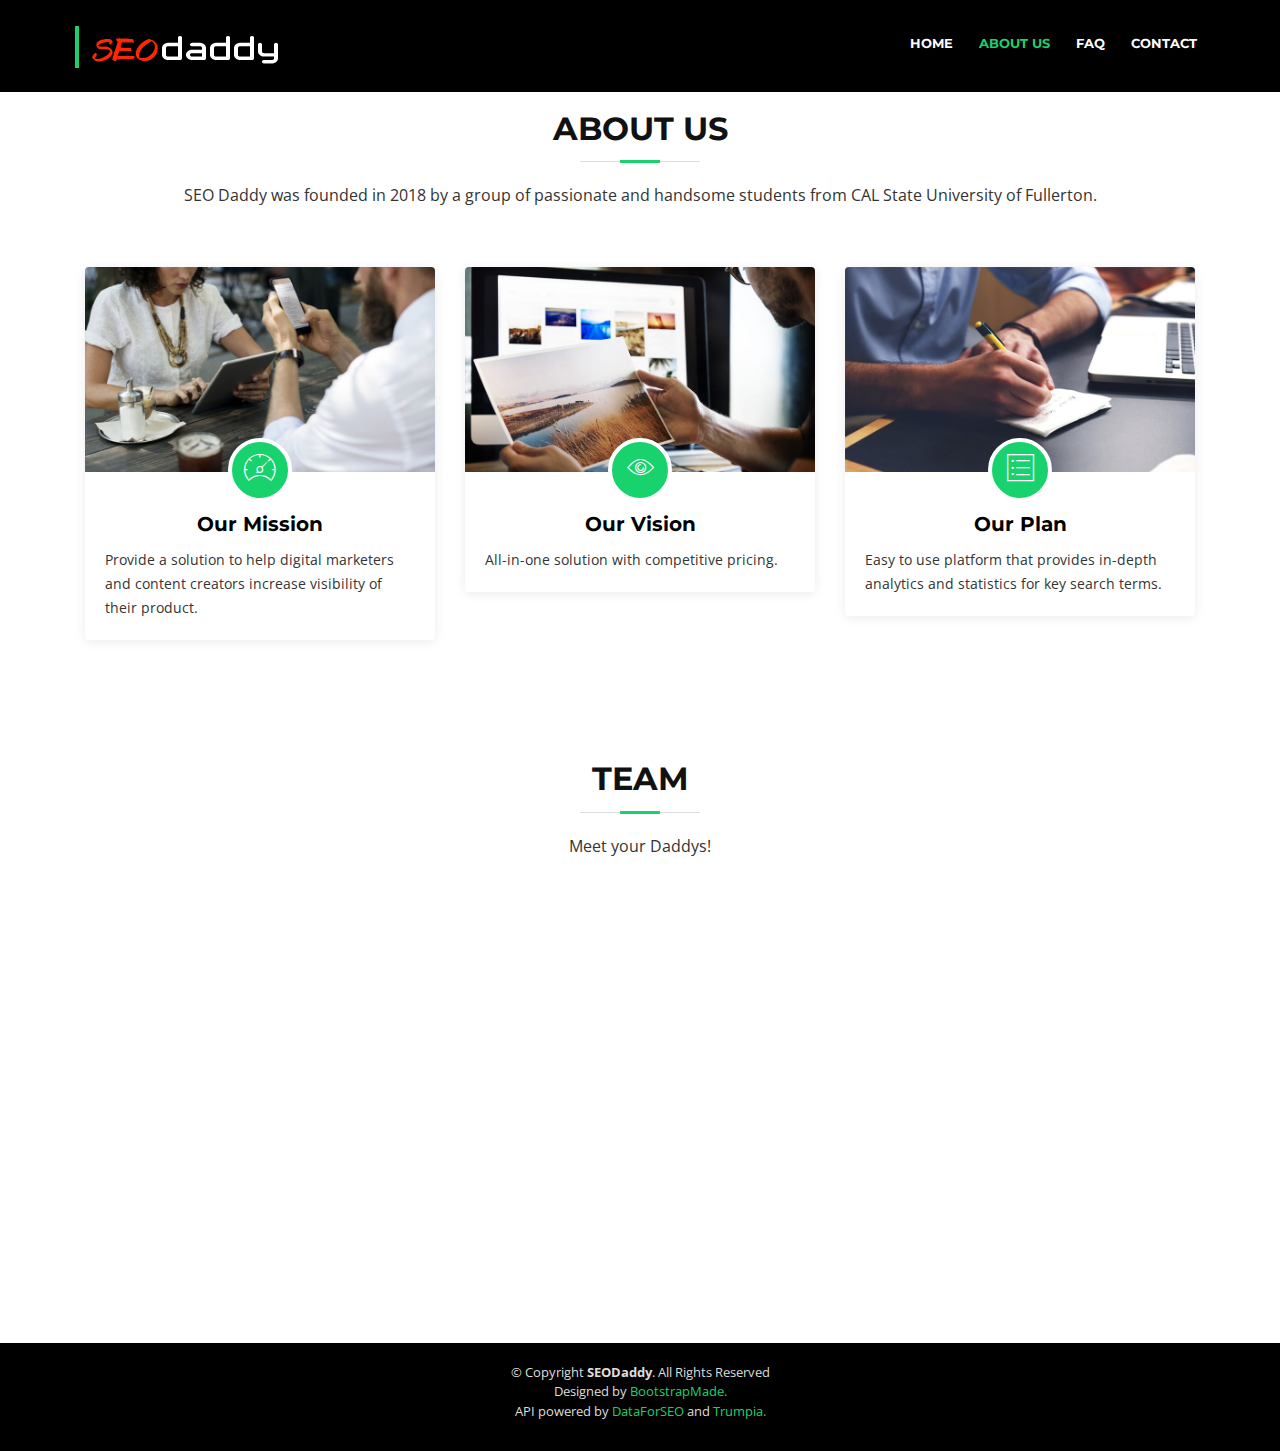
==== about.html @ 769b9568 "first" ====
<!DOCTYPE html>
<html lang="en">
<head>
  <meta charset="utf-8">
  <title>SEODaddy</title>
  <meta content="width=device-width, initial-scale=1.0" name="viewport">
  <meta content="" name="keywords">
  <meta content="" name="description">

  <!-- Favicons -->
  <link href="img/favicon.png" rel="icon">
  <link href="img/apple-touch-icon.png" rel="apple-touch-icon">

  <!-- Google Fonts -->
  <link href="https://fonts.googleapis.com/css?family=Open+Sans:300,300i,400,400i,700,700i|Montserrat:300,400,500,700" rel="stylesheet">

  <!-- Bootstrap CSS File -->
  <link href="bootstrap/lib/bootstrap/css/bootstrap.min.css" rel="stylesheet">

  <!-- Libraries CSS Files -->
  <link href="bootstrap/lib/font-awesome/css/font-awesome.min.css" rel="stylesheet">
  <link href="bootstrap/lib/animate/animate.min.css" rel="stylesheet">
  <link href="bootstrap/lib/ionicons/css/ionicons.min.css" rel="stylesheet">
  <link href="bootstrap/lib/owlcarousel/assets/owl.carousel.min.css" rel="stylesheet">
  <link href="bootstrap/lib/lightbox/css/lightbox.min.css" rel="stylesheet">

  <!-- Main Stylesheet File -->
  <link href="bootstrap/css/style.css" rel="stylesheet">

  <!-- =======================================================
    Theme Name: BizPage
    Theme URL: https://bootstrapmade.com/bizpage-bootstrap-business-template/
    Author: BootstrapMade.com
    License: https://bootstrapmade.com/license/
  ======================================================= -->

</head>

<body class="Site">

  <!--==========================
    Header
  ============================-->
  <header id="header">
    <div class="container-fluid">

      <div id="logo" class="pull-left">
        <h1><a href="/"><img src="img/seodaddy-logo-small.png" alt="logo" title="logo" /></a></h1>
      </div>

      <nav id="nav-menu-container">
        <ul class="nav-menu">
          <li><a href="/">Home</a></li>
          <li class="menu-active"><a href="about.html">About Us</a></li>
          <li><a href="faq.html">FAQ</a></li>
          <li><a href="contact.html">Contact</a></li>
        </ul>
      </nav><!-- #nav-menu-container -->
    </div>
  </header><!-- #header -->

  <main id="main" class="Site-content">

    <!--==========================
      Search Section
    ============================-->
    <section id="about">
      <div class="container">

        <header class="section-header" style="padding-top: 50px;">
          <h3>About Us</h3>
          <p>SEO Daddy was founded in 2018 by a group of passionate and handsome students from CAL State University of Fullerton.</p>
        </header>

        <div class="row about-cols">

          <div class="col-md-4 wow fadeInUp">
            <div class="about-col">
              <div class="img">
                <img src="img/about-mission.jpg" alt="" class="img-fluid">
                <div class="icon"><i class="ion-ios-speedometer-outline"></i></div>
              </div>
              <h2 class="title"><a href="#">Our Mission</a></h2>
              <p>
                Provide a solution to help digital marketers and content creators increase visibility of their product.
              </p>
            </div>
          </div>

          <div class="col-md-4 wow fadeInUp" data-wow-delay="0.2s">
            <div class="about-col">
              <div class="img">
                <img src="img/about-vision.jpg" alt="" class="img-fluid">
                <div class="icon"><i class="ion-ios-eye-outline"></i></div>
              </div>
              <h2 class="title"><a href="#">Our Vision</a></h2>
              <p>
                All-in-one solution with competitive pricing.
              </p>
            </div>
          </div>

          <div class="col-md-4 wow fadeInUp" data-wow-delay="0.1s">
            <div class="about-col">
              <div class="img">
                <img src="img/about-plan.jpg" alt="" class="img-fluid">
                <div class="icon"><i class="ion-ios-list-outline"></i></div>
              </div>
              <h2 class="title"><a href="#">Our Plan</a></h2>
              <p>
                Easy to use platform that provides in-depth analytics and statistics for key search terms.
              </p>
            </div>
          </div>

        </div>

      </div>
    </section><!-- #about -->

    <!--==========================
      Team Section
    ============================-->
    <section id="team" style="padding-bottom: 150px;">
      <div class="container">
        <div class="section-header wow fadeInUp">
          <h3>Team</h3>
          <p>Meet your Daddys!</p>
        </div>

        <div class="row">

          <div class="col-lg-3 col-md-6 wow fadeInUp">
            <div class="member">
              <img src="img/kevin.jpg" class="img-fluid" alt="">
              <div class="member-info">
                <div class="member-info-content">
                  <h4>Kevin Vu</h4>
                  <span>Senior Developer</span>
                  <div class="social">
                    <a href=""><i class="fa fa-linkedin"></i></a>
                  </div>
                </div>
              </div>
            </div>
          </div>

          <div class="col-lg-3 col-md-6 wow fadeInUp" data-wow-delay="0.1s">
            <div class="member">
              <img src="img/elon.jpg" class="img-fluid" alt="">
              <div class="member-info">
                <div class="member-info-content">
                  <h4>Liam Fitzpatrick</h4>
                  <span>Senior Developer</span>
                  <div class="social">
                    <a href=""><i class="fa fa-linkedin"></i></a>
                  </div>
                </div>
              </div>
            </div>
          </div>

          <div class="col-lg-3 col-md-6 wow fadeInUp" data-wow-delay="0.2s">
            <div class="member">
              <img src="img/jarrett.jpg" class="img-fluid" alt="">
              <div class="member-info">
                <div class="member-info-content">
                  <h4>Jarrett Chien</h4>
                  <span>Senior Developer</span>
                  <div class="social">
                    <a href=""><i class="fa fa-linkedin"></i></a>
                  </div>
                </div>
              </div>
            </div>
          </div>

        </div>

      </div>
    </section><!-- #team -->

  </main>

  <!--==========================
    Footer
  ============================-->
    <footer id="footer">
    <div class="container">
        <div class="footer-info">
            <div class="credits">
                &copy; Copyright <strong>SEODaddy</strong>. All Rights Reserved<br>
                Designed by <a href="https://bootstrapmade.com/">BootstrapMade.</a><br>
                API powered by <a href="https://dataforseo.com/">DataForSEO</a> and <a href="https://trumpia.com/">Trumpia.</a>
            </div>
        </div>
    </div>
    </footer>

  <a href="#" class="back-to-top"><i class="fa fa-chevron-up"></i></a>
  <div id="preloader"></div>

  <!-- JavaScript Libraries -->
  <script src="bootstrap/lib/jquery/jquery.min.js"></script>
  <script src="bootstrap/lib/jquery/jquery-migrate.min.js"></script>
  <script src="bootstrap/lib/bootstrap/js/bootstrap.bundle.min.js"></script>
  <script src="bootstrap/lib/easing/easing.min.js"></script>
  <script src="bootstrap/lib/superfish/hoverIntent.js"></script>
  <script src="bootstrap/lib/superfish/superfish.min.js"></script>
  <script src="bootstrap/lib/wow/wow.min.js"></script>
  <script src="bootstrap/lib/waypoints/waypoints.min.js"></script>
  <script src="bootstrap/lib/counterup/counterup.min.js"></script>
  <script src="bootstrap/lib/owlcarousel/owl.carousel.min.js"></script>
  <script src="bootstrap/lib/isotope/isotope.pkgd.min.js"></script>
  <script src="bootstrap/lib/lightbox/js/lightbox.min.js"></script>
  <script src="bootstrap/lib/touchSwipe/jquery.touchSwipe.min.js"></script>
  <!-- Contact Form JavaScript File -->
  <script src="bootstrap/contactform/contactform.js"></script>

  <!-- Template Main Javascript File -->
  <script src="bootstrap/js/main.js"></script>

</body>
</html>
---- bootstrap/css/style.css ----
/*
  Theme Name: BizPage
  Theme URL: https://bootstrapmade.com/bizpage-bootstrap-business-template/
  Author: BootstrapMade.com
  License: https://bootstrapmade.com/license/
*/

/*--------------------------------------------------------------
# General
--------------------------------------------------------------*/

body {
  background: #fff;
  color: #666666;
  font-family: "Open Sans", sans-serif;
}

a {
  color: #18d26e;
  transition: 0.5s;
}

a:hover,
a:active,
a:focus {
  color: #18d36e;
  outline: none;
  text-decoration: none;
}

p {
  padding: 0;
  margin: 0 0 30px 0;
}

h1,
h2,
h3,
h4,
h5,
h6 {
  font-family: "Montserrat", sans-serif;
  font-weight: 400;
  margin: 0 0 20px 0;
  padding: 0;
}

/* Back to top button */

.back-to-top {
  position: fixed;
  display: none;
  background: #18d26e;
  color: #fff;
  width: 44px;
  height: 44px;
  text-align: center;
  line-height: 1;
  font-size: 16px;
  border-radius: 50%;
  right: 15px;
  bottom: 15px;
  transition: background 0.5s;
  z-index: 11;
}

.back-to-top i {
  padding-top: 12px;
  color: #fff;
}

/**
 * 1. Avoid the IE 10-11 `min-height` bug.
 * 2. Set `flex-shrink` to `0` to prevent some browsers from
 *    letting these items shrink to smaller than their content's default
 *    minimum size. See http://bit.ly/1Mn35US for details.
 * 3. Use `%` instead of `vh` since `vh` is buggy in older mobile Safari.
 */

.Site {
  display: flex;
  min-height: 100vh;
  flex-direction: column;
}

.Site-content {
  flex: 1;
}

/* Prelaoder */

#preloader {
  position: fixed;
  top: 0;
  left: 0;
  right: 0;
  bottom: 0;
  z-index: 9999;
  overflow: hidden;
  background: #fff;
}

#preloader:before {
  content: "";
  position: fixed;
  top: calc(50% - 30px);
  left: calc(50% - 30px);
  border: 6px solid #f2f2f2;
  border-top: 6px solid #18d26e;
  border-radius: 50%;
  width: 60px;
  height: 60px;
  -webkit-animation: animate-preloader 1s linear infinite;
  animation: animate-preloader 1s linear infinite;
}

@-webkit-keyframes animate-preloader {
  0% {
    -webkit-transform: rotate(0deg);
    transform: rotate(0deg);
  }

  100% {
    -webkit-transform: rotate(360deg);
    transform: rotate(360deg);
  }
}

@keyframes animate-preloader {
  0% {
    -webkit-transform: rotate(0deg);
    transform: rotate(0deg);
  }

  100% {
    -webkit-transform: rotate(360deg);
    transform: rotate(360deg);
  }
}

/*--------------------------------------------------------------
# Header
--------------------------------------------------------------*/

#header {
  padding: 30px 0;
  height: 92px;
  position: fixed;
  left: 0;
  top: 0;
  right: 0;
  transition: all 0.5s;
  z-index: 997;
  background: #000000;
}

#header.header-scrolled {
  background: rgba(0, 0, 0, 0.9);
  padding: 20px 0;
  height: 72px;
  transition: all 0.5s;
}

#header #logo {
  float: left;
}

#header #logo h1 {
  font-size: 34px;
  margin: 0;
  padding: 0;
  line-height: 1;
  font-family: "Montserrat", sans-serif;
  font-weight: 700;
  letter-spacing: 3px;
}

#header #logo h1 a,
#header #logo h1 a:hover {
  color: #fff;
  padding-left: 10px;
  border-left: 4px solid #18d26e;
}

#header #logo img {
  padding: 0;
  margin: 0;
}

/*--------------------------------------------------------------
# Intro Section
--------------------------------------------------------------*/

#intro {
  display: table;
  width: 100%;
  height: 100vh;
  background: #000;
}

#intro .carousel-item {
  width: 100%;
  height: 100vh;
  background-size: cover;
  background-position: center;
  background-repeat: no-repeat;
}

#intro .carousel-item::before {
  content: '';
  background-color: rgba(0, 0, 0, 0.7);
  position: absolute;
  height: 100%;
  width: 100%;
  top: 0;
  right: 0;
  left: 0;
  bottom: 0;
}

#intro .carousel-container {
  display: -webkit-box;
  display: -webkit-flex;
  display: -ms-flexbox;
  display: flex;
  -webkit-box-pack: center;
  -webkit-justify-content: center;
  -ms-flex-pack: center;
  justify-content: center;
  -webkit-box-align: center;
  -webkit-align-items: center;
  -ms-flex-align: center;
  align-items: center;
  position: absolute;
  bottom: 0;
  top: 0;
  left: 0;
  right: 0;
}

#intro .carousel-background img {
  max-width: 100%;
}

#intro .carousel-content {
  text-align: center;
}

#intro h2 {
  color: #fff;
  margin-bottom: 30px;
  font-size: 48px;
  font-weight: 700;
}

#intro p {
  width: 80%;
  margin: 0 auto 30px auto;
  color: #fff;
}

#intro .carousel-fade {
  overflow: hidden;
}

#intro .carousel-fade .carousel-inner .carousel-item {
  transition-property: opacity;
}

#intro .carousel-fade .carousel-inner .carousel-item,
#intro .carousel-fade .carousel-inner .active.carousel-item-left,
#intro .carousel-fade .carousel-inner .active.carousel-item-right {
  opacity: 0;
}

#intro .carousel-fade .carousel-inner .active,
#intro .carousel-fade .carousel-inner .carousel-item-next.carousel-item-left,
#intro .carousel-fade .carousel-inner .carousel-item-prev.carousel-item-right {
  opacity: 1;
  transition: 0.5s;
}

#intro .carousel-fade .carousel-inner .carousel-item-next,
#intro .carousel-fade .carousel-inner .carousel-item-prev,
#intro .carousel-fade .carousel-inner .active.carousel-item-left,
#intro .carousel-fade .carousel-inner .active.carousel-item-right {
  left: 0;
  -webkit-transform: translate3d(0, 0, 0);
  transform: translate3d(0, 0, 0);
}

#intro .carousel-control-prev,
#intro .carousel-control-next {
  width: 10%;
}

#intro .carousel-control-next-icon,
#intro .carousel-control-prev-icon {
  background: none;
  font-size: 32px;
  line-height: 1;
}

#intro .carousel-indicators li {
  cursor: pointer;
}

#intro .btn-get-started {
  font-family: "Montserrat", sans-serif;
  font-weight: 500;
  font-size: 16px;
  letter-spacing: 1px;
  display: inline-block;
  padding: 8px 32px;
  border-radius: 50px;
  transition: 0.5s;
  margin: 10px;
  color: #fff;
  background: #18d26e;
}

#intro .btn-get-started:hover {
  background: #fff;
  color: #18d26e;
}

/*--------------------------------------------------------------
# Navigation Menu
--------------------------------------------------------------*/

/* Nav Menu Essentials */

.nav-menu,
.nav-menu * {
  margin: 0;
  padding: 0;
  list-style: none;
}

.nav-menu ul {
  position: absolute;
  display: none;
  top: 100%;
  left: 0;
  z-index: 99;
}

.nav-menu li {
  position: relative;
  white-space: nowrap;
}

.nav-menu > li {
  float: left;
}

.nav-menu li:hover > ul,
.nav-menu li.sfHover > ul {
  display: block;
}

.nav-menu ul ul {
  top: 0;
  left: 100%;
}

.nav-menu ul li {
  min-width: 180px;
}

/* Nav Menu Arrows */

.sf-arrows .sf-with-ul {
  padding-right: 30px;
}

.sf-arrows .sf-with-ul:after {
  content: "\f107";
  position: absolute;
  right: 15px;
  font-family: FontAwesome;
  font-style: normal;
  font-weight: normal;
}

.sf-arrows ul .sf-with-ul:after {
  content: "\f105";
}

/* Nav Meu Container */

#nav-menu-container {
  float: right;
  margin: 0;
}

/* Nav Meu Styling */

.nav-menu a {
  padding: 0 8px 10px 8px;
  text-decoration: none;
  display: inline-block;
  color: #fff;
  font-family: "Montserrat", sans-serif;
  font-weight: 700;
  font-size: 13px;
  text-transform: uppercase;
  outline: none;
}

.nav-menu li:hover > a,
.nav-menu > .menu-active > a {
  color: #18d26e;
}

.nav-menu > li {
  margin-left: 10px;
}

.nav-menu ul {
  margin: 4px 0 0 0;
  padding: 10px;
  box-shadow: 0px 0px 30px rgba(127, 137, 161, 0.25);
  background: #fff;
}

.nav-menu ul li {
  transition: 0.3s;
}

.nav-menu ul li a {
  padding: 10px;
  color: #333;
  transition: 0.3s;
  display: block;
  font-size: 13px;
  text-transform: none;
}

.nav-menu ul li:hover > a {
  color: #18d26e;
}

.nav-menu ul ul {
  margin: 0;
}

/* Search keyword form */

 /* Style inputs, select elements and textareas */
input[type=text], select, textarea{
  width: 100%;
  padding: 12px;
  border: 1px solid #ccc;
  border-radius: 4px;
  box-sizing: border-box;
  resize: vertical;
}

/* Style the label to display next to the inputs */
label {
  padding: 12px 12px 12px 0;
  display: inline-block;
}

/* Style the submit button */
input[type=submit] {
  background-color: #4CAF50;
  color: white;
  padding: 12px 20px;
  border: none;
  border-radius: 4px;
  cursor: pointer;
  float: right;
}

/* Style the container */
.container-form {
  border-radius: 5px;
  background-color: #ffffff;
  padding: 20px;
}

/* Floating column for labels: 25% width */
.col-25 {
  float: left;
  width: 25%;
  margin-top: 15px;
}

/* Floating column for inputs: 75% width */
.col-75 {
  float: left;
  width: 75%;
  margin-top: 15px;
}

/* Clear floats after the columns */
.row:after {
  content: "";
  display: table;
  clear: both;
}

#button-wrapper {
  margin-top: 10px;
  width: 100%;
  display: flex;
  align-items: center;
  justify-content: center;
}

/* Responsive layout - when the screen is less than 600px wide, make the two columns stack on top of each other instead of next to each other */
@media screen and (max-width: 600px) {
  .col-25, .col-75, input[type=submit] {
    width: 100%;
    margin-top: 0;
  }
} 

/* Mobile Nav Toggle */

#mobile-nav-toggle {
  position: fixed;
  right: 0;
  top: 0;
  z-index: 999;
  margin: 20px 20px 0 0;
  border: 0;
  background: none;
  font-size: 24px;
  display: none;
  transition: all 0.4s;
  outline: none;
  cursor: pointer;
}

#mobile-nav-toggle i {
  color: #fff;
}

/* Mobile Nav Styling */

#mobile-nav {
  position: fixed;
  top: 0;
  padding-top: 18px;
  bottom: 0;
  z-index: 998;
  background: rgba(0, 0, 0, 0.8);
  left: -260px;
  width: 260px;
  overflow-y: auto;
  transition: 0.4s;
}

#mobile-nav ul {
  padding: 0;
  margin: 0;
  list-style: none;
}

#mobile-nav ul li {
  position: relative;
}

#mobile-nav ul li a {
  color: #fff;
  font-size: 13px;
  text-transform: uppercase;
  overflow: hidden;
  padding: 10px 22px 10px 15px;
  position: relative;
  text-decoration: none;
  width: 100%;
  display: block;
  outline: none;
  font-weight: 700;
  font-family: "Montserrat", sans-serif;
}

#mobile-nav ul li a:hover {
  color: #fff;
}

#mobile-nav ul li li {
  padding-left: 30px;
}

#mobile-nav ul .menu-has-children i {
  position: absolute;
  right: 0;
  z-index: 99;
  padding: 15px;
  cursor: pointer;
  color: #fff;
}

#mobile-nav ul .menu-has-children i.fa-chevron-up {
  color: #18d26e;
}

#mobile-nav ul .menu-has-children li a {
  text-transform: none;
}

#mobile-nav ul .menu-item-active {
  color: #18d26e;
}

#mobile-body-overly {
  width: 100%;
  height: 100%;
  z-index: 997;
  top: 0;
  left: 0;
  position: fixed;
  background: rgba(0, 0, 0, 0.7);
  display: none;
}

/* Mobile Nav body classes */

body.mobile-nav-active {
  overflow: hidden;
}

body.mobile-nav-active #mobile-nav {
  left: 0;
}

body.mobile-nav-active #mobile-nav-toggle {
  color: #fff;
}

/*--------------------------------------------------------------
# Sections
--------------------------------------------------------------*/

/* Sections Header
--------------------------------*/

.section-header h3 {
  font-size: 32px;
  color: #111;
  text-transform: uppercase;
  text-align: center;
  font-weight: 700;
  position: relative;
  padding-bottom: 15px;
}

.section-header h3::before {
  content: '';
  position: absolute;
  display: block;
  width: 120px;
  height: 1px;
  background: #ddd;
  bottom: 1px;
  left: calc(50% - 60px);
}

.section-header h3::after {
  content: '';
  position: absolute;
  display: block;
  width: 40px;
  height: 3px;
  background: #18d26e;
  bottom: 0;
  left: calc(50% - 20px);
}

.section-header p {
  text-align: center;
  padding-bottom: 30px;
  color: #333;
}

/* Section with background
--------------------------------*/

.section-bg {
  background: #f7f7f7;
}

/* Featured Services Section
--------------------------------*/

#featured-services {
  background: #000;
}

#featured-services .box {
  padding: 30px 20px;
}

#featured-services .box-bg {
  background-image: linear-gradient(0deg, #000000 0%, #242323 50%, #000000 100%);
}

#featured-services i {
  color: #18d26e;
  font-size: 48px;
  display: inline-block;
  line-height: 1;
}

#featured-services h4 {
  font-weight: 400;
  margin: 15px 0;
  font-size: 18px;
}

#featured-services h4 a {
  color: #fff;
}

#featured-services h4 a:hover {
  color: #18d26e;
}

#featured-services p {
  font-size: 14px;
  line-height: 24px;
  color: #fff;
  margin-bottom: 0;
}

/* About Us Section
--------------------------------*/

#about {
  background: url("../img/about-bg.jpg") center top no-repeat fixed;
  background-size: cover;
  padding: 60px 0 40px 0;
  position: relative;
}

#about::before {
  content: '';
  position: absolute;
  left: 0;
  right: 0;
  top: 0;
  bottom: 0;
  background: rgba(255, 255, 255, 0.92);
  z-index: 9;
}

#about .container {
  position: relative;
  z-index: 10;
}

#about .about-col {
  background: #fff;
  border-radius: 0 0 4px 4px;
  box-shadow: 0px 2px 12px rgba(0, 0, 0, 0.08);
  margin-bottom: 20px;
}

#about .about-col .img {
  position: relative;
}

#about .about-col .img img {
  border-radius: 4px 4px 0 0;
}

#about .about-col .icon {
  width: 64px;
  height: 64px;
  padding-top: 8px;
  text-align: center;
  position: absolute;
  background-color: #18d26e;
  border-radius: 50%;
  text-align: center;
  border: 4px solid #fff;
  left: calc( 50% - 32px);
  bottom: -30px;
  transition: 0.3s;
}

#about .about-col i {
  font-size: 36px;
  line-height: 1;
  color: #fff;
  transition: 0.3s;
}

#about .about-col:hover .icon {
  background-color: #fff;
}

#about .about-col:hover i {
  color: #18d26e;
}

#about .about-col h2 {
  color: #000;
  text-align: center;
  font-weight: 700;
  font-size: 20px;
  padding: 0;
  margin: 40px 0 12px 0;
}

#about .about-col h2 a {
  color: #000;
}

#about .about-col h2 a:hover {
  color: #18d26e;
}

#about .about-col p {
  font-size: 14px;
  line-height: 24px;
  color: #333;
  margin-bottom: 0;
  padding: 0 20px 20px 20px;
}

/* Services Section
--------------------------------*/

#services {
  background: #fff;
  background-size: cover;
  padding: 60px 0 40px 0;
}

#services .box {
  margin-bottom: 30px;
}

#services .icon {
  float: left;
}

#services .icon i {
  color: #18d26e;
  font-size: 36px;
  line-height: 1;
  transition: 0.5s;
}

#services .title {
  margin-left: 60px;
  font-weight: 700;
  margin-bottom: 15px;
  font-size: 18px;
}

#services .title a {
  color: #111;
}

#services .box:hover .title a {
  color: #18d26e;
}

#services .description {
  font-size: 14px;
  margin-left: 60px;
  line-height: 24px;
  margin-bottom: 0;
}

/* Call To Action Section
--------------------------------*/

#call-to-action {
  background: linear-gradient(rgba(0, 142, 99, 0.1), rgba(0, 0, 0, 0.1)), url(../img/call-to-action-bg.jpg) fixed center center;
  background-size: cover;
  padding: 60px 0;
}

#call-to-action h3 {
  color: #fff;
  font-size: 28px;
  font-weight: 700;
}

#call-to-action p {
  color: #fff;
}

#call-to-action .cta-btn {
  font-family: "Montserrat", sans-serif;
  text-transform: uppercase;
  font-weight: 500;
  font-size: 16px;
  letter-spacing: 1px;
  display: inline-block;
  padding: 8px 28px;
  border-radius: 25px;
  transition: 0.5s;
  margin-top: 10px;
  border: 2px solid #fff;
  color: #fff;
}

#call-to-action .cta-btn:hover {
  background: #18d26e;
  border: 2px solid #18d26e;
}

/* Call To Action Section
--------------------------------*/

#skills {
  padding: 60px 0;
}

#skills .progress {
  height: 35px;
  margin-bottom: 10px;
}

#skills .progress .skill {
  font-family: "Open Sans", sans-serif;
  line-height: 35px;
  padding: 0;
  margin: 0 0 0 20px;
  text-transform: uppercase;
}

#skills .progress .skill .val {
  float: right;
  font-style: normal;
  margin: 0 20px 0 0;
}

#skills .progress-bar {
  width: 1px;
  text-align: left;
  transition: .9s;
}

/* Facts Section
--------------------------------*/

#facts {
  background: url("../img/facts-bg.jpg") center top no-repeat fixed;
  background-size: cover;
  padding: 60px 0 0 0;
  position: relative;
}

#facts::before {
  content: '';
  position: absolute;
  left: 0;
  right: 0;
  top: 0;
  bottom: 0;
  background: rgba(255, 255, 255, 0.88);
  z-index: 9;
}

#facts .container {
  position: relative;
  z-index: 10;
}

#facts .counters span {
  font-family: "Montserrat", sans-serif;
  font-weight: bold;
  font-size: 48px;
  display: block;
  color: #18d26e;
}

#facts .counters p {
  padding: 0;
  margin: 0 0 20px 0;
  font-family: "Montserrat", sans-serif;
  font-size: 14px;
  color: #111;
}

#facts .facts-img {
  text-align: center;
  padding-top: 30px;
}

/* Portfolio Section
--------------------------------*/

#portfolio {
  padding: 60px 0;
}

#portfolio #portfolio-flters {
  padding: 0;
  margin: 5px 0 35px 0;
  list-style: none;
  text-align: center;
}

#portfolio #portfolio-flters li {
  cursor: pointer;
  margin: 15px 15px 15px 0;
  display: inline-block;
  padding: 10px 20px;
  font-size: 12px;
  line-height: 20px;
  color: #666666;
  border-radius: 4px;
  text-transform: uppercase;
  background: #fff;
  margin-bottom: 5px;
  transition: all 0.3s ease-in-out;
}

#portfolio #portfolio-flters li:hover,
#portfolio #portfolio-flters li.filter-active {
  background: #18d26e;
  color: #fff;
}

#portfolio #portfolio-flters li:last-child {
  margin-right: 0;
}

#portfolio .portfolio-wrap {
  box-shadow: 0px 2px 12px rgba(0, 0, 0, 0.08);
  transition: 0.3s;
}

#portfolio .portfolio-wrap:hover {
  box-shadow: 0px 4px 14px rgba(0, 0, 0, 0.16);
}

#portfolio .portfolio-item {
  position: relative;
  height: 360px;
  overflow: hidden;
}

#portfolio .portfolio-item figure {
  background: #000;
  overflow: hidden;
  height: 240px;
  position: relative;
  border-radius: 4px 4px 0 0;
  margin: 0;
}

#portfolio .portfolio-item figure:hover img {
  opacity: 0.4;
  transition: 0.3s;
}

#portfolio .portfolio-item figure .link-preview,
#portfolio .portfolio-item figure .link-details {
  position: absolute;
  display: inline-block;
  opacity: 0;
  line-height: 1;
  text-align: center;
  width: 36px;
  height: 36px;
  background: #fff;
  border-radius: 50%;
  transition: 0.2s linear;
}

#portfolio .portfolio-item figure .link-preview i,
#portfolio .portfolio-item figure .link-details i {
  padding-top: 6px;
  font-size: 22px;
  color: #333;
}

#portfolio .portfolio-item figure .link-preview:hover,
#portfolio .portfolio-item figure .link-details:hover {
  background: #18d26e;
}

#portfolio .portfolio-item figure .link-preview:hover i,
#portfolio .portfolio-item figure .link-details:hover i {
  color: #fff;
}

#portfolio .portfolio-item figure .link-preview {
  left: calc(50% - 38px);
  top: calc(50% - 18px);
}

#portfolio .portfolio-item figure .link-details {
  right: calc(50% - 38px);
  top: calc(50% - 18px);
}

#portfolio .portfolio-item figure:hover .link-preview {
  opacity: 1;
  left: calc(50% - 44px);
}

#portfolio .portfolio-item figure:hover .link-details {
  opacity: 1;
  right: calc(50% - 44px);
}

#portfolio .portfolio-item .portfolio-info {
  background: #fff;
  text-align: center;
  padding: 30px;
  height: 90px;
  border-radius: 0 0 3px 3px;
}

#portfolio .portfolio-item .portfolio-info h4 {
  font-size: 18px;
  line-height: 1px;
  font-weight: 700;
  margin-bottom: 18px;
  padding-bottom: 0;
}

#portfolio .portfolio-item .portfolio-info h4 a {
  color: #333;
}

#portfolio .portfolio-item .portfolio-info h4 a:hover {
  color: #18d26e;
}

#portfolio .portfolio-item .portfolio-info p {
  padding: 0;
  margin: 0;
  color: #b8b8b8;
  font-weight: 500;
  font-size: 14px;
  text-transform: uppercase;
}

/* Clients Section
--------------------------------*/

#clients {
  padding: 60px 0;
}

#clients img {
  max-width: 100%;
  opacity: 0.5;
  transition: 0.3s;
  padding: 15px 0;
}

#clients img:hover {
  opacity: 1;
}

#clients .owl-nav,
#clients .owl-dots {
  margin-top: 5px;
  text-align: center;
}

#clients .owl-dot {
  display: inline-block;
  margin: 0 5px;
  width: 12px;
  height: 12px;
  border-radius: 50%;
  background-color: #ddd;
}

#clients .owl-dot.active {
  background-color: #18d26e;
}

/* Testimonials Section
--------------------------------*/

#testimonials {
  padding: 60px 0;
}

#testimonials .section-header {
  margin-bottom: 40px;
}

#testimonials .testimonial-item {
  text-align: center;
}

#testimonials .testimonial-item .testimonial-img {
  width: 120px;
  border-radius: 50%;
  border: 4px solid #fff;
  margin: 0 auto;
}

#testimonials .testimonial-item h3 {
  font-size: 20px;
  font-weight: bold;
  margin: 10px 0 5px 0;
  color: #111;
}

#testimonials .testimonial-item h4 {
  font-size: 14px;
  color: #999;
  margin: 0 0 15px 0;
}

#testimonials .testimonial-item .quote-sign-left {
  margin-top: -15px;
  padding-right: 10px;
  display: inline-block;
  width: 37px;
}

#testimonials .testimonial-item .quote-sign-right {
  margin-bottom: -15px;
  padding-left: 10px;
  display: inline-block;
  max-width: 100%;
  width: 37px;
}

#testimonials .testimonial-item p {
  font-style: italic;
  margin: 0 auto 15px auto;
}

#testimonials .owl-nav,
#testimonials .owl-dots {
  margin-top: 5px;
  text-align: center;
}

#testimonials .owl-dot {
  display: inline-block;
  margin: 0 5px;
  width: 12px;
  height: 12px;
  border-radius: 50%;
  background-color: #ddd;
}

#testimonials .owl-dot.active {
  background-color: #18d26e;
}

/* Team Section
--------------------------------*/

#team {
  background: #fff;
  padding: 60px 0;
}

#team .member {
  text-align: center;
  margin-bottom: 20px;
  background: #000;
  position: relative;
}

#team .member .member-info {
  opacity: 0;
  display: -webkit-box;
  display: -webkit-flex;
  display: -ms-flexbox;
  display: flex;
  -webkit-box-pack: center;
  -webkit-justify-content: center;
  -ms-flex-pack: center;
  justify-content: center;
  -webkit-box-align: center;
  -webkit-align-items: center;
  -ms-flex-align: center;
  align-items: center;
  position: absolute;
  bottom: 0;
  top: 0;
  left: 0;
  right: 0;
  transition: 0.2s;
}

#team .member .member-info-content {
  margin-top: -50px;
  transition: margin 0.2s;
}

#team .member:hover .member-info {
  background: rgba(0, 0, 0, 0.7);
  opacity: 1;
  transition: 0.4s;
}

#team .member:hover .member-info-content {
  margin-top: 0;
  transition: margin 0.4s;
}

#team .member h4 {
  font-weight: 700;
  margin-bottom: 2px;
  font-size: 18px;
  color: #fff;
}

#team .member span {
  font-style: italic;
  display: block;
  font-size: 13px;
  color: #fff;
}

#team .member .social {
  margin-top: 15px;
}

#team .member .social a {
  transition: none;
  color: #fff;
}

#team .member .social a:hover {
  color: #18d26e;
}

#team .member .social i {
  font-size: 18px;
  margin: 0 2px;
}

/* Contact Section
--------------------------------*/

#contact {
  padding: 60px 0;
}

#contact .contact-info {
  margin-bottom: 20px;
  text-align: center;
}

#contact .contact-info i {
  font-size: 48px;
  display: inline-block;
  margin-bottom: 10px;
  color: #18d26e;
}

#contact .contact-info address,
#contact .contact-info p {
  margin-bottom: 0;
  color: #000;
}

#contact .contact-info h3 {
  font-size: 18px;
  margin-bottom: 15px;
  font-weight: bold;
  text-transform: uppercase;
  color: #999;
}

#contact .contact-info a {
  color: #000;
}

#contact .contact-info a:hover {
  color: #18d26e;
}

#contact .contact-address,
#contact .contact-phone,
#contact .contact-email {
  margin-bottom: 20px;
}

#contact .form #sendmessage {
  color: #18d26e;
  border: 1px solid #18d26e;
  display: none;
  text-align: center;
  padding: 15px;
  font-weight: 600;
  margin-bottom: 15px;
}

#contact .form #errormessage {
  color: red;
  display: none;
  border: 1px solid red;
  text-align: center;
  padding: 15px;
  font-weight: 600;
  margin-bottom: 15px;
}

#contact .form #sendmessage.show,
#contact .form #errormessage.show,
#contact .form .show {
  display: block;
}

#contact .form .validation {
  color: red;
  display: none;
  margin: 0 0 20px;
  font-weight: 400;
  font-size: 13px;
}

#contact .form input,
#contact .form textarea {
  padding: 10px 14px;
  border-radius: 0;
  box-shadow: none;
  font-size: 15px;
}

#contact .form button[type="submit"] {
  background: #18d26e;
  border: 0;
  padding: 10px 30px;
  color: #fff;
  transition: 0.4s;
  cursor: pointer;
}

#contact .form button[type="submit"]:hover {
  background: #13a456;
}

/*--------------------------------------------------------------
# Footer
--------------------------------------------------------------*/

#footer {
  left: 0;
  bottom: 0;
  width: 100%;
  text-align: center;
  background: #000;
  padding: 20px 0 30px 0;
  color: #eee;
  font-size: 14px;
  height: 100%;
  margin: 0;
}

#footer .footer-top {
  background: #111;
  padding: 60px 0 30px 0;
}

#footer .footer-top .footer-info {
  margin-bottom: 0px;
  height: 60px;
}

#footer .footer-top .footer-info h3 {
  font-size: 34px;
  margin: 0 0 20px 0;
  padding: 2px 0 2px 10px;
  line-height: 1;
  font-family: "Montserrat", sans-serif;
  font-weight: 700;
  letter-spacing: 3px;
  border-left: 4px solid #18d26e;
}

#footer .footer-top .footer-info p {
  font-size: 14px;
  line-height: 24px;
  margin-bottom: 0;
  font-family: "Montserrat", sans-serif;
  color: #eee;
}

#footer .footer-top .social-links a {
  font-size: 18px;
  display: inline-block;
  background: #333;
  color: #eee;
  line-height: 1;
  padding: 8px 0;
  margin-right: 4px;
  border-radius: 50%;
  text-align: center;
  width: 36px;
  height: 36px;
  transition: 0.3s;
}

#footer .footer-top .social-links a:hover {
  background: #18d26e;
  color: #fff;
}

#footer .footer-top h4 {
  font-size: 14px;
  font-weight: bold;
  color: #fff;
  text-transform: uppercase;
  position: relative;
  padding-bottom: 12px;
}

#footer .footer-top h4::before,
#footer .footer-top h4::after {
  content: '';
  position: absolute;
  left: 0;
  bottom: 0;
  height: 2px;
}

#footer .footer-top h4::before {
  right: 0;
  background: #555;
}

#footer .footer-top h4::after {
  background: #18d26e;
  width: 60px;
}

#footer .footer-top .footer-links {
  margin-bottom: 30px;
}

#footer .footer-top .footer-links ul {
  list-style: none;
  padding: 0;
  margin: 0;
}

#footer .footer-top .footer-links ul i {
  padding-right: 8px;
  color: #ddd;
}

#footer .footer-top .footer-links ul li {
  border-bottom: 1px solid #333;
  padding: 10px 0;
}

#footer .footer-top .footer-links ul li:first-child {
  padding-top: 0;
}

#footer .footer-top .footer-links ul a {
  color: #eee;
}

#footer .footer-top .footer-links ul a:hover {
  color: #18d26e;
}

#footer .footer-top .footer-contact {
  margin-bottom: 30px;
}

#footer .footer-top .footer-contact p {
  line-height: 26px;
}

#footer .footer-top .footer-newsletter {
  margin-bottom: 30px;
}

#footer .footer-top .footer-newsletter input[type="email"] {
  border: 0;
  padding: 6px 8px;
  width: 65%;
}

#footer .footer-top .footer-newsletter input[type="submit"] {
  background: #18d26e;
  border: 0;
  width: 35%;
  padding: 6px 0;
  text-align: center;
  color: #fff;
  transition: 0.3s;
  cursor: pointer;
}

#footer .footer-top .footer-newsletter input[type="submit"]:hover {
  background: #13a456;
}

#footer .copyright {
  text-align: center;
  padding-top: 30px;
}

#footer .credits {
  text-align: center;
  font-size: 13px;
  color: #ddd;
}

/*--------------------------------------------------------------
# Responsive Media Queries
--------------------------------------------------------------*/

@media (min-width: 768px) {
  #contact .contact-address,
  #contact .contact-phone,
  #contact .contact-email {
    padding: 20px 0;
  }

  #contact .contact-phone {
    border-left: 1px solid #ddd;
    border-right: 1px solid #ddd;
  }
}

@media (min-width: 992px) {
  #testimonials .testimonial-item p {
    width: 80%;
  }
}

@media (min-width: 1024px) {
  #header #logo {
    padding-left: 60px;
  }

  #intro p {
    width: 60%;
  }

  #intro .carousel-control-prev,
  #intro .carousel-control-next {
    width: 5%;
  }

  #nav-menu-container {
    padding-right: 60px;
  }
}

@media (max-width: 768px) {
  .back-to-top {
    bottom: 15px;
  }

  #header #logo h1 {
    font-size: 28px;
  }

  #header #logo img {
    max-height: 40px;
  }

  #intro h2 {
    font-size: 28px;
  }

  #nav-menu-container {
    display: none;
  }

  #mobile-nav-toggle {
    display: inline;
  }
}

/* -----------------------------
# FAQ
------------------------------*/

.accordion-section .panel-default &gt; .panel-heading {
    border: 0;
    background: #f4f4f4;
    padding: 0;
}
.accordion-section .panel-default .panel-title a {
    display: block;
    font-style: italic;
    font-size: 1.5rem;
}
.accordion-section .panel-default .panel-title a:after {
    font-family: 'FontAwesome';
    font-style: normal;
    font-size: 3rem;
    content: "\f106";
    color: #1f7de2;
    float: right;
    margin-top: -12px;
}
.accordion-section .panel-default .panel-title a.collapsed:after {
    content: "\f107";
}
.accordion-section .panel-default .panel-body {
    font-size: 1.2rem;
}
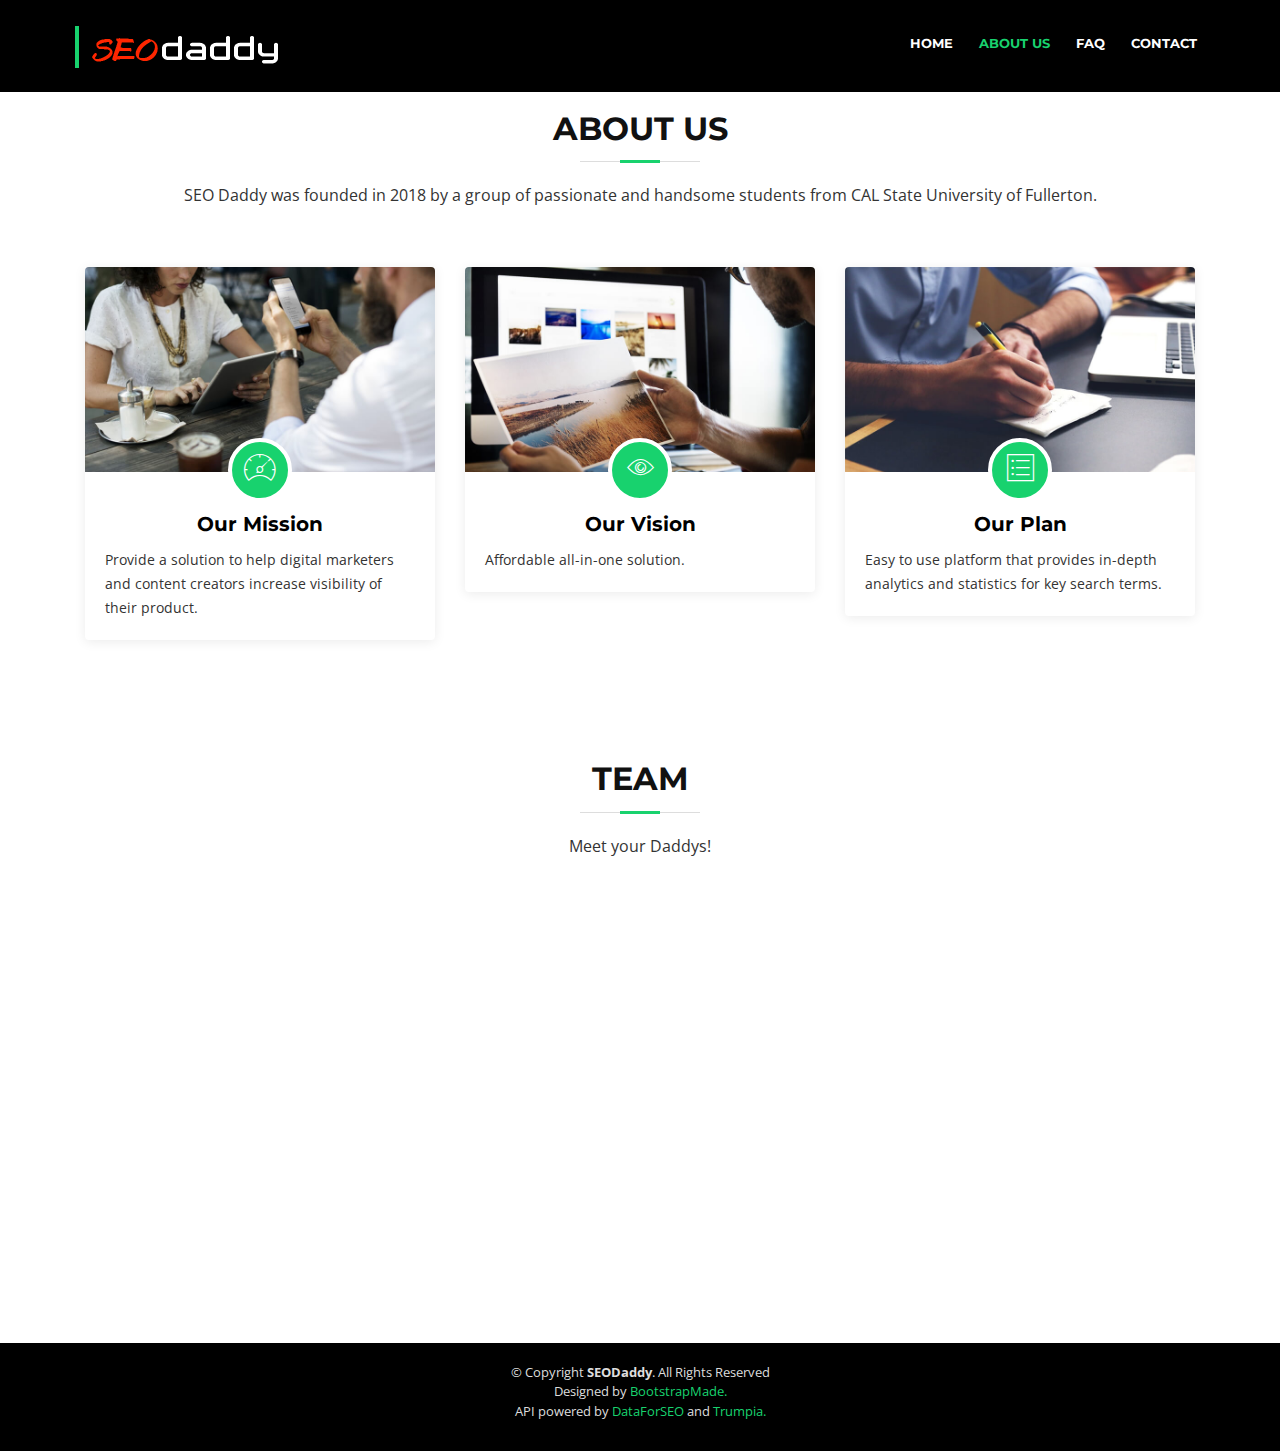
==== commit c7f206b3: "Working website" ====
--- a/about.html
+++ b/about.html
@@ -95,7 +95,7 @@
               </div>
               <h2 class="title"><a href="#">Our Vision</a></h2>
               <p>
-                All-in-one solution with competitive pricing.
+                Affordable all-in-one solution.
               </p>
             </div>
           </div>
